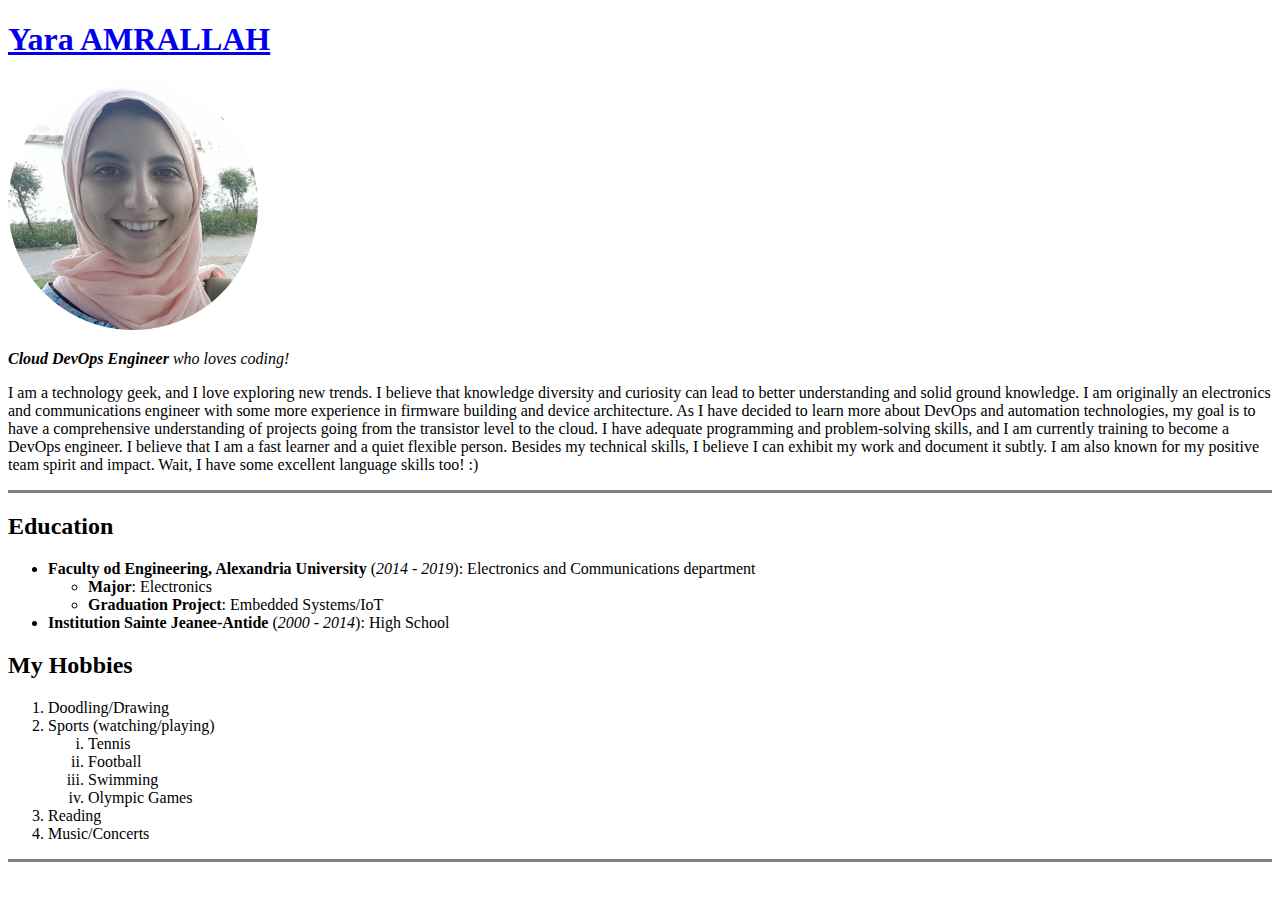
==== HTML Personal_Website/index.html @ c75b736a "My website's HTML Basics" ====
<!DOCTYPE html>
<html lang="en" dir="ltr">

<head>
  <meta charset="utf-8">
  <title>Yara's Personal Blog 💭</title>
</head>

<body>

  <h1><a href="https://www.linkedin.com/in/yara-amrallah/">Yara AMRALLAH</a></h1>
  <img src="images/yara-circle.png" alt="Yara's Profile Picture" width="250" height="250">

  <p>
    <em>
      <strong>Cloud DevOps Engineer</strong> who loves coding!
    </em>
  </p>

  <p>
    I am a technology geek, and I love exploring new trends.
    I believe that knowledge diversity and curiosity can lead to better understanding and solid ground knowledge.
    I am originally an electronics and communications engineer with some more experience in firmware building and device architecture.
    As I have decided to learn more about DevOps and automation technologies, my goal is to have a comprehensive understanding of projects going from the transistor level to the cloud.
    I have adequate programming and problem-solving skills, and I am currently training to become a DevOps engineer.
    I believe that I am a fast learner and a quiet flexible person.

    Besides my technical skills, I believe I can exhibit my work and document it subtly. I am also known for my positive team spirit and impact.
    Wait, I have some excellent language skills too! :)
  </p>

  <hr size="3" noshade>

  <h2>Education</h2>
  <ul>
    <dl>
      <dt>
        <li><strong>Faculty od Engineering, Alexandria University </strong>(<em>2014 - 2019</em>): Electronics and Communications department</li>
      <ul>
        <li><strong>Major</strong>: Electronics </li>
        <li><strong>Graduation Project</strong>: Embedded Systems/IoT </li>
      </ul>
    <li><strong>Institution Sainte Jeanee-Antide </strong>(<em>2000 - 2014</em>): High School</li>
  </ul>

  <h2>My Hobbies</h2>
  <ol>
    <li>Doodling/Drawing</li>
    <li>Sports (watching/playing)</li>
    <ol type="i">
      <li>Tennis</li>
      <li>Football</li>
      <li>Swimming</li>
      <li>Olympic Games</li>
    </ol>
    <li>Reading</li>
    <li>Music/Concerts</li>
  </ol>

  <hr size="3" noshade>

</body>

</html>
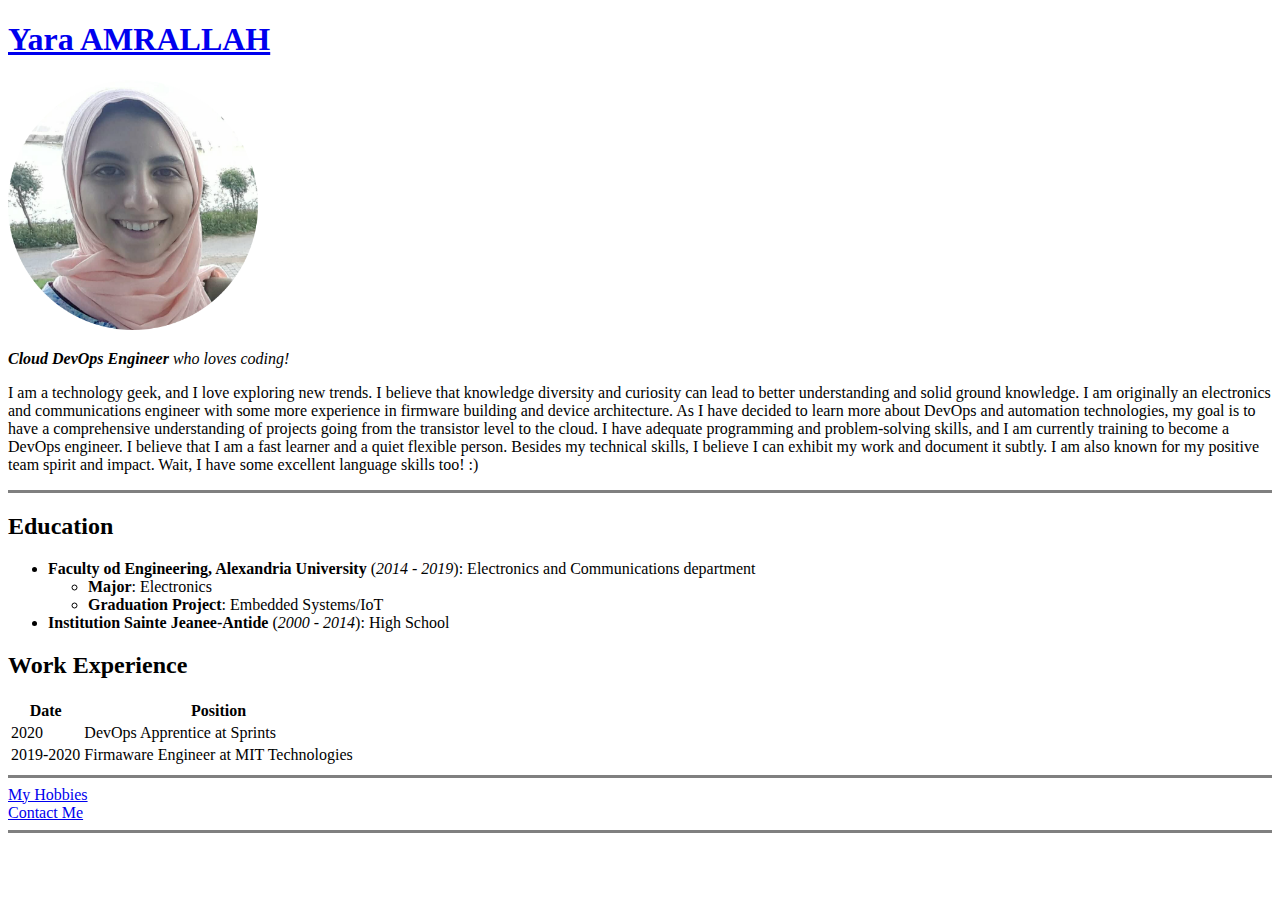
==== commit fcc026b3: "Added contacts + Table" ====
--- a/HTML Personal_Website/index.html
+++ b/HTML Personal_Website/index.html
@@ -43,19 +43,26 @@
     <li><strong>Institution Sainte Jeanee-Antide </strong>(<em>2000 - 2014</em>): High School</li>
   </ul>
 
-  <h2>My Hobbies</h2>
-  <ol>
-    <li>Doodling/Drawing</li>
-    <li>Sports (watching/playing)</li>
-    <ol type="i">
-      <li>Tennis</li>
-      <li>Football</li>
-      <li>Swimming</li>
-      <li>Olympic Games</li>
-    </ol>
-    <li>Reading</li>
-    <li>Music/Concerts</li>
-  </ol>
+  <h2>Work Experience</h2>
+  <table>
+    <tr>
+      <th>Date</th>
+      <th>Position</th>
+    </tr>
+    <tr>
+      <td>2020</td>
+      <td>DevOps Apprentice at Sprints</td>
+    </tr>
+    <tr>
+      <td>2019-2020</td>
+      <td>Firmaware Engineer at MIT Technologies</td>
+    </tr>
+  </table>
+
+  <hr size="3" noshade>
+
+  <a href="hobbies.html">My Hobbies</a> <br>
+  <a href="contacts.html">Contact Me</a>
 
   <hr size="3" noshade>
 
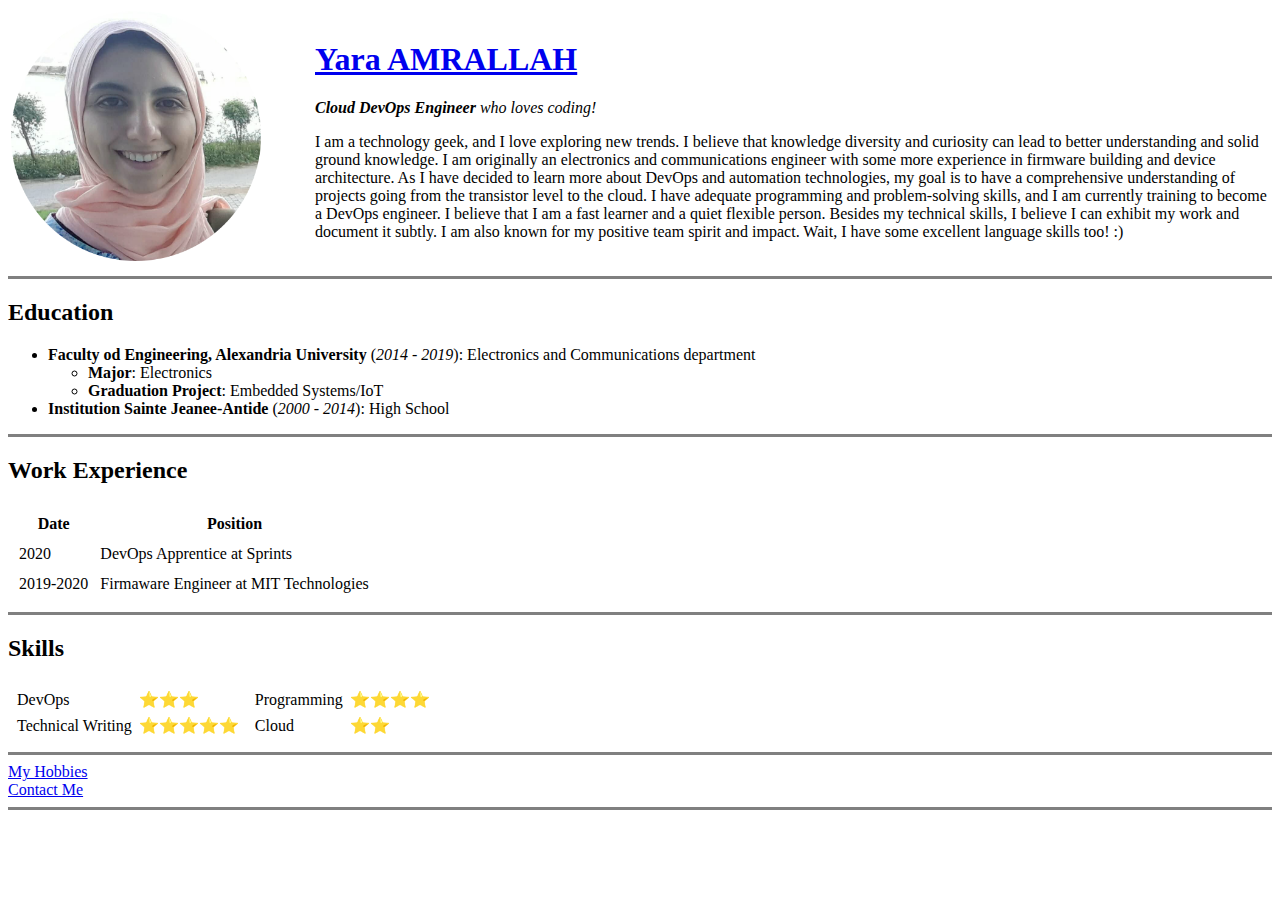
==== commit 236908eb: "nested tables" ====
--- a/HTML Personal_Website/index.html
+++ b/HTML Personal_Website/index.html
@@ -7,27 +7,33 @@
 </head>
 
 <body>
+  <table>
+    <tr>
+      <td width="300"><img src="images/yara-circle.png" alt="Yara's Profile Picture" width="250" height="250"></td>
+      <td>
+        <h1><a href="https://www.linkedin.com/in/yara-amrallah/">Yara AMRALLAH</a></h1>
+        <p>
+          <em>
+            <strong>Cloud DevOps Engineer</strong> who loves coding!
+          </em>
+        </p>
 
-  <h1><a href="https://www.linkedin.com/in/yara-amrallah/">Yara AMRALLAH</a></h1>
-  <img src="images/yara-circle.png" alt="Yara's Profile Picture" width="250" height="250">
+        <p>
+          I am a technology geek, and I love exploring new trends.
+          I believe that knowledge diversity and curiosity can lead to better understanding and solid ground knowledge.
+          I am originally an electronics and communications engineer with some more experience in firmware building and device architecture.
+          As I have decided to learn more about DevOps and automation technologies, my goal is to have a comprehensive understanding of projects going from the transistor level to the cloud.
+          I have adequate programming and problem-solving skills, and I am currently training to become a DevOps engineer.
+          I believe that I am a fast learner and a quiet flexible person.
 
-  <p>
-    <em>
-      <strong>Cloud DevOps Engineer</strong> who loves coding!
-    </em>
-  </p>
+          Besides my technical skills, I believe I can exhibit my work and document it subtly. I am also known for my positive team spirit and impact.
+          Wait, I have some excellent language skills too! :)
+        </p>
+      </td>
+    </tr>
+  </table>
 
-  <p>
-    I am a technology geek, and I love exploring new trends.
-    I believe that knowledge diversity and curiosity can lead to better understanding and solid ground knowledge.
-    I am originally an electronics and communications engineer with some more experience in firmware building and device architecture.
-    As I have decided to learn more about DevOps and automation technologies, my goal is to have a comprehensive understanding of projects going from the transistor level to the cloud.
-    I have adequate programming and problem-solving skills, and I am currently training to become a DevOps engineer.
-    I believe that I am a fast learner and a quiet flexible person.
 
-    Besides my technical skills, I believe I can exhibit my work and document it subtly. I am also known for my positive team spirit and impact.
-    Wait, I have some excellent language skills too! :)
-  </p>
 
   <hr size="3" noshade>
 
@@ -36,15 +42,17 @@
     <dl>
       <dt>
         <li><strong>Faculty od Engineering, Alexandria University </strong>(<em>2014 - 2019</em>): Electronics and Communications department</li>
-      <ul>
-        <li><strong>Major</strong>: Electronics </li>
-        <li><strong>Graduation Project</strong>: Embedded Systems/IoT </li>
-      </ul>
-    <li><strong>Institution Sainte Jeanee-Antide </strong>(<em>2000 - 2014</em>): High School</li>
+        <ul>
+          <li><strong>Major</strong>: Electronics </li>
+          <li><strong>Graduation Project</strong>: Embedded Systems/IoT </li>
+        </ul>
+        <li><strong>Institution Sainte Jeanee-Antide </strong>(<em>2000 - 2014</em>): High School</li>
   </ul>
 
+    <hr size="3" noshade>
+
   <h2>Work Experience</h2>
-  <table>
+  <table cellspacing="10">
     <tr>
       <th>Date</th>
       <th>Position</th>
@@ -59,6 +67,41 @@
     </tr>
   </table>
 
+    <hr size="3" noshade>
+
+  <h2>Skills</h2>
+  <table>
+    <tr>
+      <td>
+        <table cellspacing="5">
+          <tr>
+            <td>DevOps</td>
+            <td>⭐⭐⭐</td>
+          </tr>
+          <tr>
+            <td>Technical Writing</td>
+            <td>⭐⭐⭐⭐⭐</td>
+          </tr>
+        </table>
+      </td>
+      <td>
+        <table cellspacing="5">
+          <tr>
+            <td>Programming</td>
+            <td>⭐⭐⭐⭐</td>
+          </tr>
+          <tr>
+            <td>Cloud</td>
+            <td>⭐⭐</td>
+          </tr>
+        </table>
+      </td>
+    </tr>
+  </table>
+
+
+
+
   <hr size="3" noshade>
 
   <a href="hobbies.html">My Hobbies</a> <br>
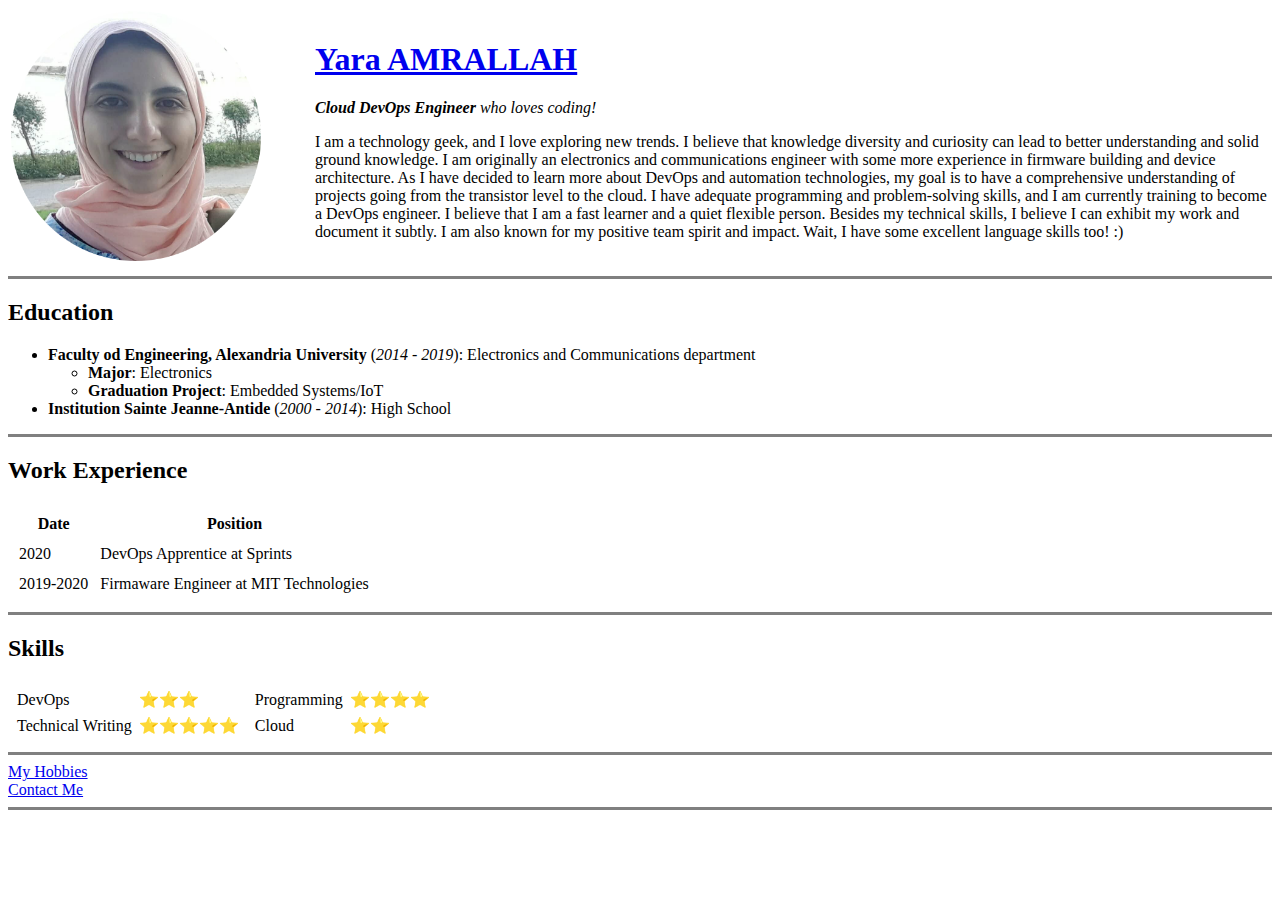
==== commit f7dca246: "forms" ====
--- a/HTML Personal_Website/index.html
+++ b/HTML Personal_Website/index.html
@@ -46,7 +46,7 @@
           <li><strong>Major</strong>: Electronics </li>
           <li><strong>Graduation Project</strong>: Embedded Systems/IoT </li>
         </ul>
-        <li><strong>Institution Sainte Jeanee-Antide </strong>(<em>2000 - 2014</em>): High School</li>
+        <li><strong>Institution Sainte Jeanne-Antide </strong>(<em>2000 - 2014</em>): High School</li>
   </ul>
 
     <hr size="3" noshade>
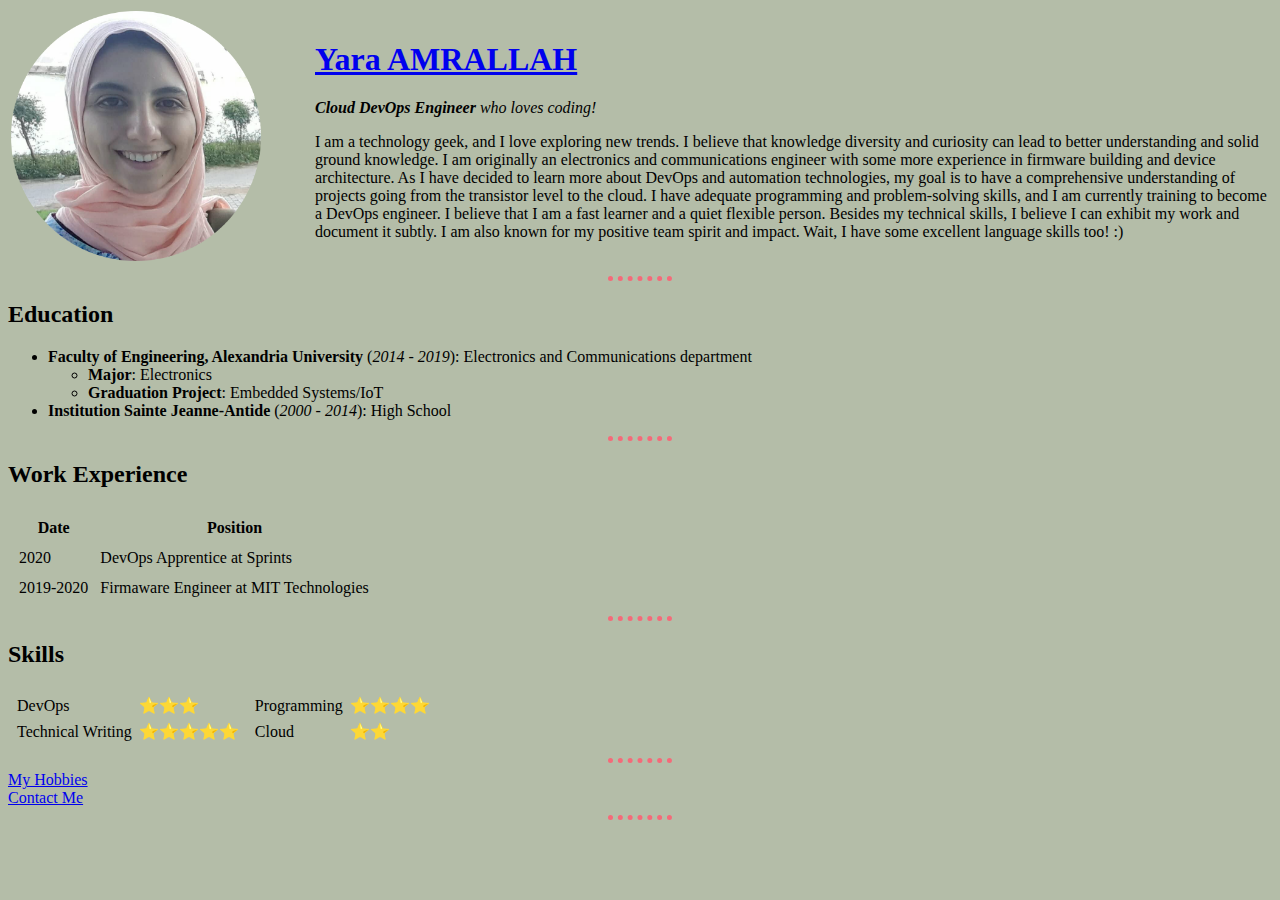
==== commit ab3f36cd: "external css" ====
--- a/HTML Personal_Website/index.html
+++ b/HTML Personal_Website/index.html
@@ -4,6 +4,7 @@
 <head>
   <meta charset="utf-8">
   <title>Yara's Personal Blog 💭</title>
+  <link rel="stylesheet" href="css/styles.css">
 </head>
 
 <body>
@@ -41,7 +42,7 @@
   <ul>
     <dl>
       <dt>
-        <li><strong>Faculty od Engineering, Alexandria University </strong>(<em>2014 - 2019</em>): Electronics and Communications department</li>
+        <li><strong>Faculty of Engineering, Alexandria University </strong>(<em>2014 - 2019</em>): Electronics and Communications department</li>
         <ul>
           <li><strong>Major</strong>: Electronics </li>
           <li><strong>Graduation Project</strong>: Embedded Systems/IoT </li>
@@ -49,7 +50,7 @@
         <li><strong>Institution Sainte Jeanne-Antide </strong>(<em>2000 - 2014</em>): High School</li>
   </ul>
 
-    <hr size="3" noshade>
+  <hr size="3" noshade>
 
   <h2>Work Experience</h2>
   <table cellspacing="10">
@@ -67,7 +68,7 @@
     </tr>
   </table>
 
-    <hr size="3" noshade>
+  <hr size="3" noshade>
 
   <h2>Skills</h2>
   <table>
--- a/HTML Personal_Website/css/styles.css
+++ b/HTML Personal_Website/css/styles.css
@@ -0,0 +1,12 @@
+body {
+  /*background-color: #c0a1cc;*/
+  background-color: #b4bda8;
+}
+
+hr {
+  border-style: none;
+  background-color: #ffffff00;
+  border-top: dotted 5px #f56a79;
+  height: 0;
+  width: 5%;
+}
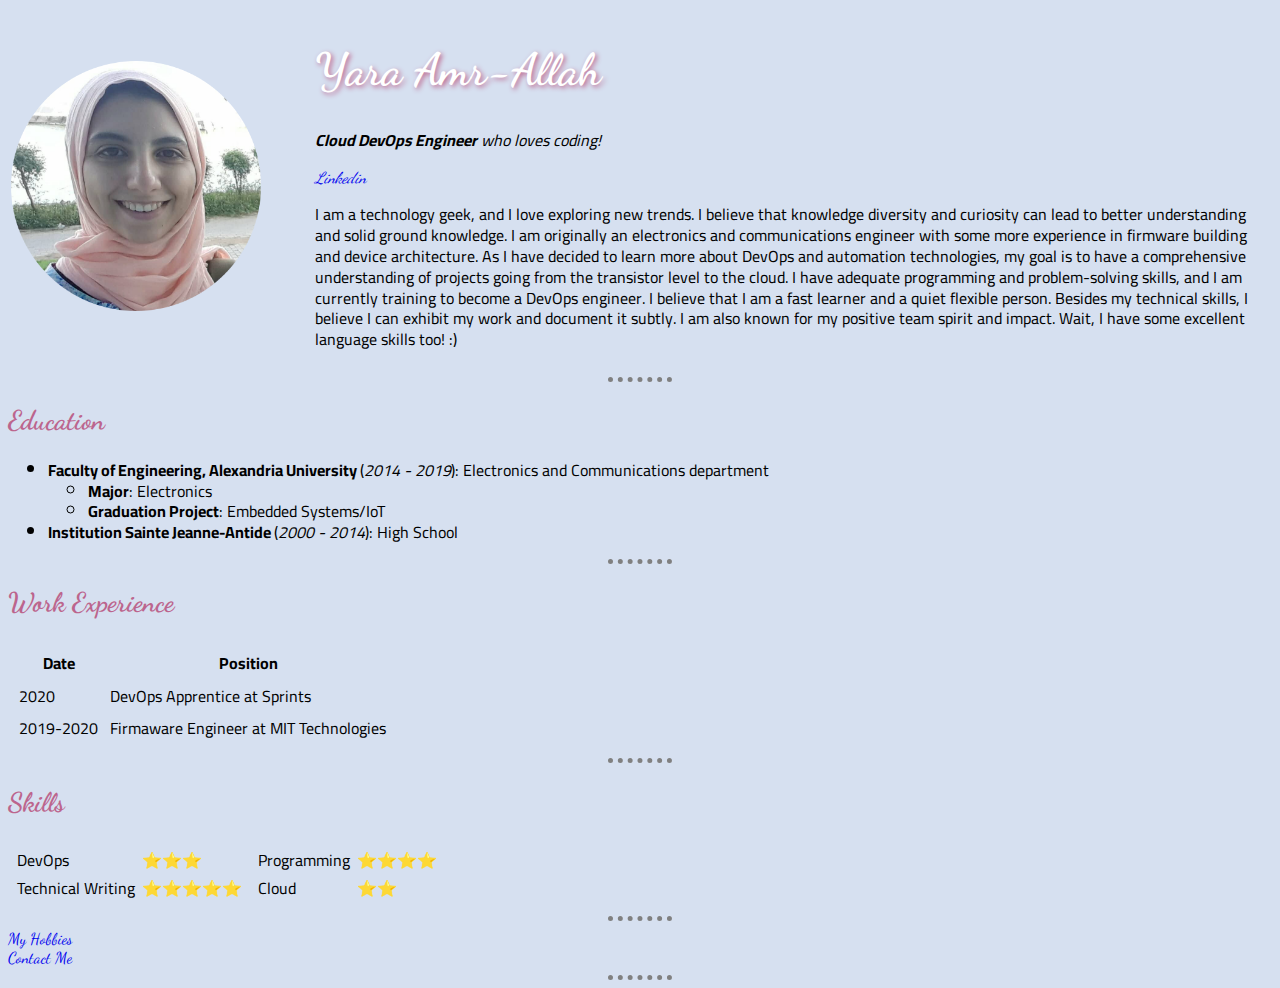
==== commit a737e477: "css - fonts" ====
--- a/HTML Personal_Website/index.html
+++ b/HTML Personal_Website/index.html
@@ -4,6 +4,7 @@
 <head>
   <meta charset="utf-8">
   <title>Yara's Personal Blog 💭</title>
+  <link href="https://fonts.googleapis.com/css2?family=Cairo&family=Dancing+Script:wght@700&display=swap" rel="stylesheet">
   <link rel="stylesheet" href="css/styles.css">
 </head>
 
@@ -12,10 +13,15 @@
     <tr>
       <td width="300"><img src="images/yara-circle.png" alt="Yara's Profile Picture" width="250" height="250"></td>
       <td>
-        <h1><a href="https://www.linkedin.com/in/yara-amrallah/">Yara AMRALLAH</a></h1>
+        <h1>Yara Amr-Allah</h1>
         <p>
           <em>
             <strong>Cloud DevOps Engineer</strong> who loves coding!
+          </em>
+        </p>
+        <p>
+          <em>
+            <a href="https://www.linkedin.com/in/yara-amrallah/">Linkedin</a>
           </em>
         </p>
 
--- a/HTML Personal_Website/css/styles.css
+++ b/HTML Personal_Website/css/styles.css
@@ -1,12 +1,72 @@
 body {
   /*background-color: #c0a1cc;*/
-  background-color: #b4bda8;
+  /*background-color: #b4bda8;*/
+  background-color: #d6e0f0;
 }
 
 hr {
   border-style: none;
   background-color: #ffffff00;
-  border-top: dotted 5px #f56a79;
+  border-top: dotted 5px gray;
   height: 0;
   width: 5%;
 }
+
+/*
+#f56a79
+#ff427f
+*/
+h1 {
+  color: #ffffff;
+  /*-webkit-text-stroke-width: 0.4px;
+  -webkit-text-stroke-color: grey;*/
+  text-shadow: 2px 2px 5px #bc658d;
+  font-family: 'Dancing Script', cursive;
+  font-size: 45px;
+  font-weight: bold;
+}
+
+h2 {
+  color: #bc658d;
+  font-family: 'Dancing Script', cursive;
+  font-weight: bold;
+  font-size: 27px;
+}
+
+h3 {
+  color: #bc658d;
+  font-family: 'Dancing Script', cursive;
+  font-weight: bold;
+  font-size: 25px;
+}
+
+p {
+  font-family: 'Cairo', sans-serif;
+  /*font-size: 20px;*/
+  line-height: 1.3;
+}
+
+ul {
+  font-family: 'Cairo', sans-serif;
+  line-height: 1.3;
+}
+
+table {
+  font-family: 'Cairo', sans-serif;
+  line-height: 1.3;
+}
+
+a {
+  font-family: 'Dancing Script', cursive;
+  text-decoration: none;
+}
+
+ol {
+  font-family: 'Cairo', sans-serif;
+  line-height: 1.3;
+}
+
+form {
+  font-family: 'Cairo', sans-serif;
+  line-height: 1.3;
+}
